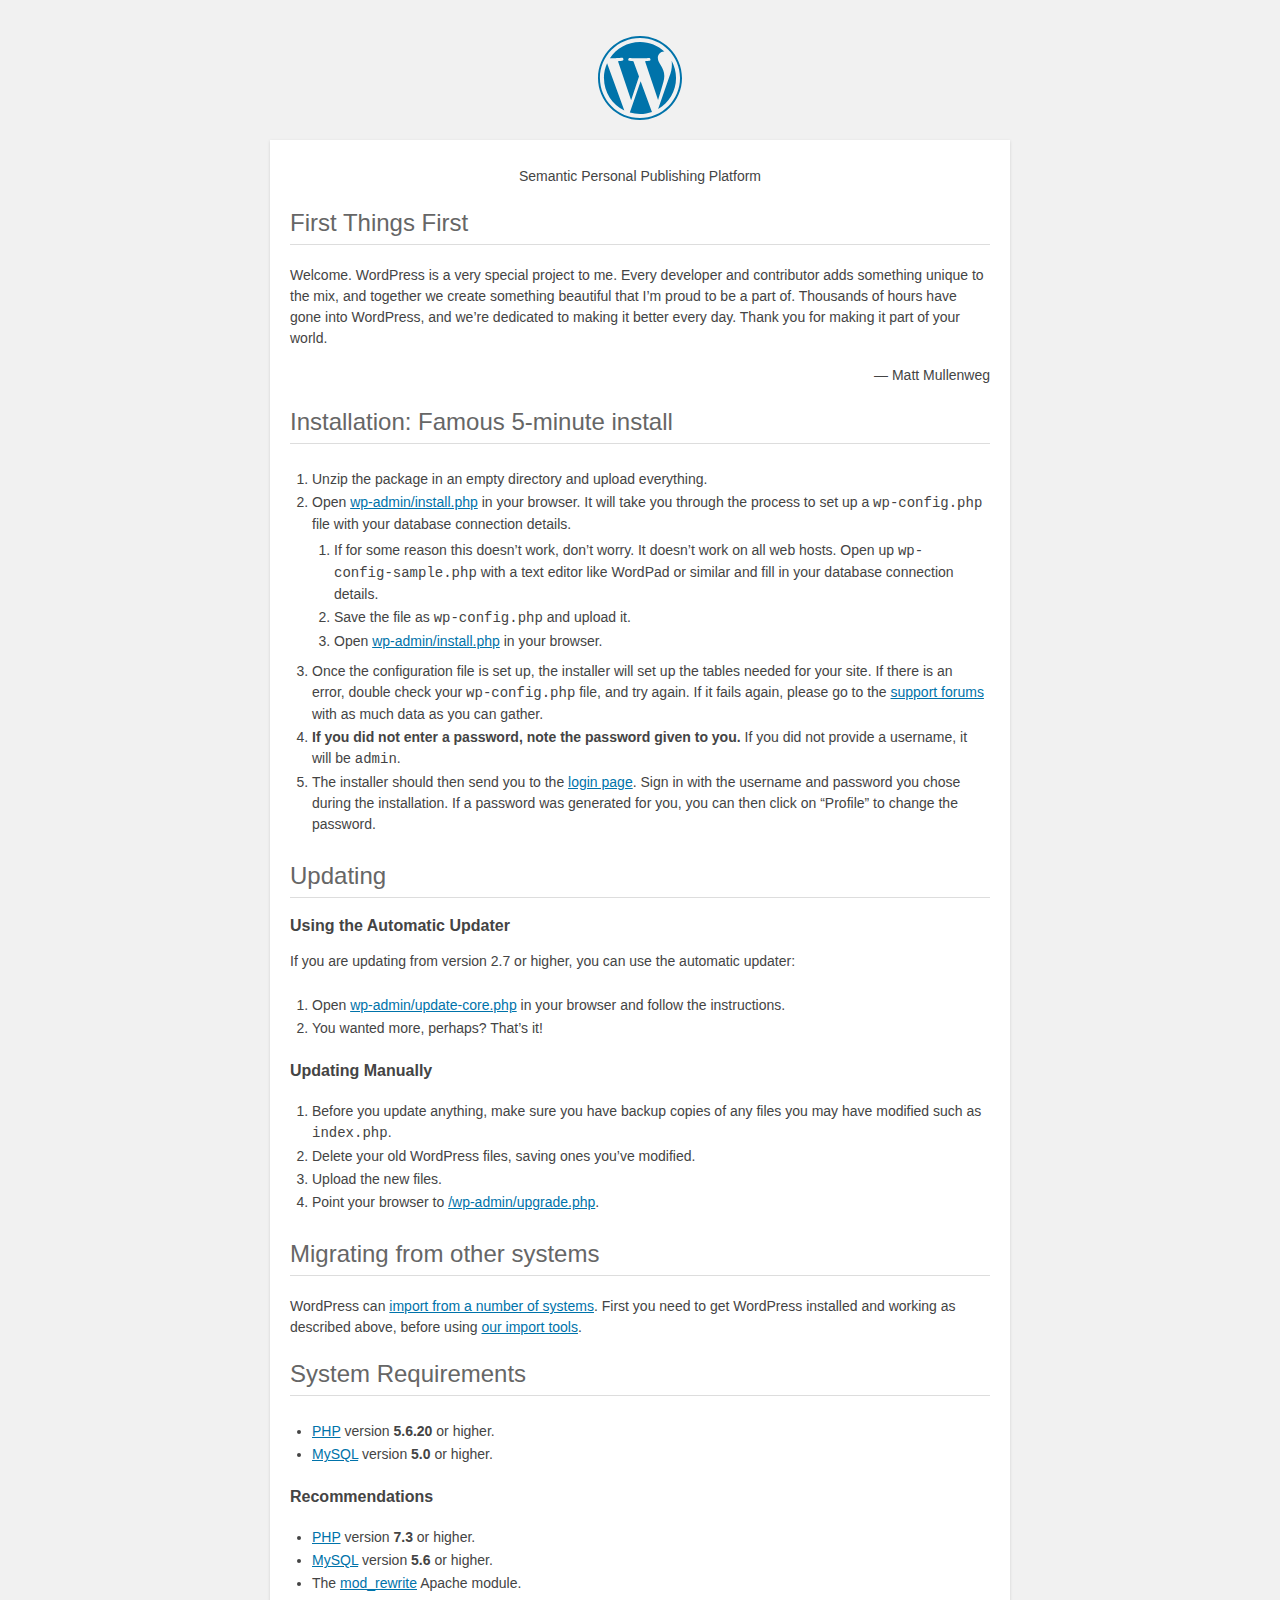
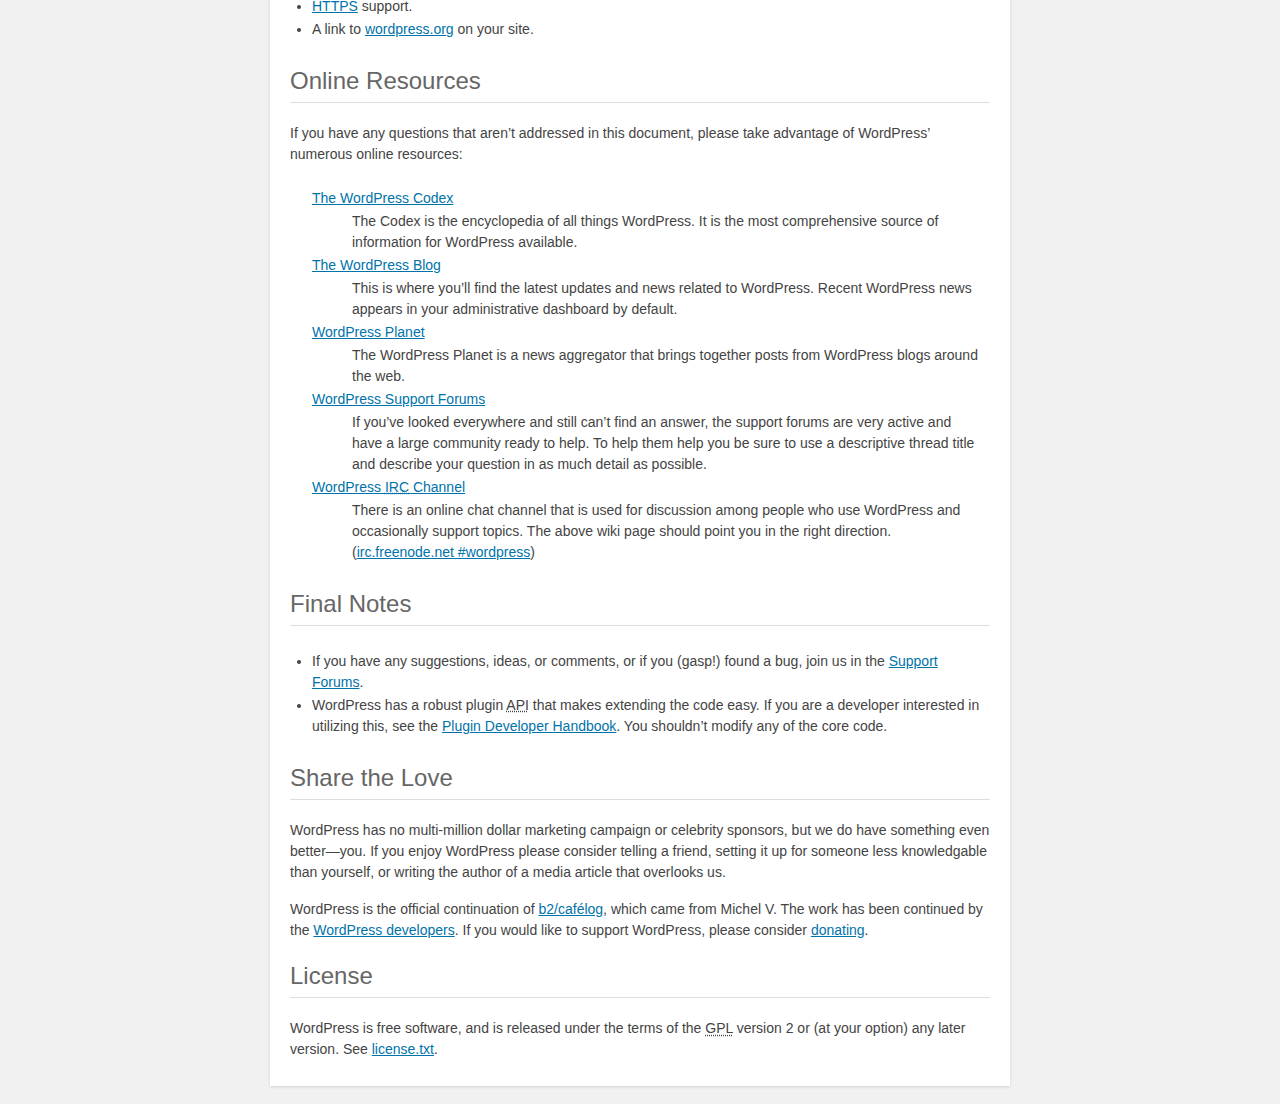
==== readme.html @ dfa1da66 "final fetch" ====
<!DOCTYPE html>
<html lang="en">
<head>
	<meta name="viewport" content="width=device-width" />
	<meta http-equiv="Content-Type" content="text/html; charset=utf-8" />
	<title>WordPress &#8250; ReadMe</title>
	<link rel="stylesheet" href="wp-admin/css/install.css?ver=20100228" type="text/css" />
</head>
<body>
<h1 id="logo">
	<a href="https://wordpress.org/"><img alt="WordPress" src="wp-admin/images/wordpress-logo.png" /></a>
</h1>
<p style="text-align: center">Semantic Personal Publishing Platform</p>

<h2>First Things First</h2>
<p>Welcome. WordPress is a very special project to me. Every developer and contributor adds something unique to the mix, and together we create something beautiful that I&#8217;m proud to be a part of. Thousands of hours have gone into WordPress, and we&#8217;re dedicated to making it better every day. Thank you for making it part of your world.</p>
<p style="text-align: right">&#8212; Matt Mullenweg</p>

<h2>Installation: Famous 5-minute install</h2>
<ol>
	<li>Unzip the package in an empty directory and upload everything.</li>
	<li>Open <span class="file"><a href="wp-admin/install.php">wp-admin/install.php</a></span> in your browser. It will take you through the process to set up a <code>wp-config.php</code> file with your database connection details.
		<ol>
			<li>If for some reason this doesn&#8217;t work, don&#8217;t worry. It doesn&#8217;t work on all web hosts. Open up <code>wp-config-sample.php</code> with a text editor like WordPad or similar and fill in your database connection details.</li>
			<li>Save the file as <code>wp-config.php</code> and upload it.</li>
			<li>Open <span class="file"><a href="wp-admin/install.php">wp-admin/install.php</a></span> in your browser.</li>
		</ol>
	</li>
	<li>Once the configuration file is set up, the installer will set up the tables needed for your site. If there is an error, double check your <code>wp-config.php</code> file, and try again. If it fails again, please go to the <a href="https://wordpress.org/support/forums/" title="WordPress support">support forums</a> with as much data as you can gather.</li>
	<li><strong>If you did not enter a password, note the password given to you.</strong> If you did not provide a username, it will be <code>admin</code>.</li>
	<li>The installer should then send you to the <a href="wp-login.php">login page</a>. Sign in with the username and password you chose during the installation. If a password was generated for you, you can then click on &#8220;Profile&#8221; to change the password.</li>
</ol>

<h2>Updating</h2>
<h3>Using the Automatic Updater</h3>
<p>If you are updating from version 2.7 or higher, you can use the automatic updater:</p>
<ol>
	<li>Open <span class="file"><a href="wp-admin/update-core.php">wp-admin/update-core.php</a></span> in your browser and follow the instructions.</li>
	<li>You wanted more, perhaps? That&#8217;s it!</li>
</ol>

<h3>Updating Manually</h3>
<ol>
	<li>Before you update anything, make sure you have backup copies of any files you may have modified such as <code>index.php</code>.</li>
	<li>Delete your old WordPress files, saving ones you&#8217;ve modified.</li>
	<li>Upload the new files.</li>
	<li>Point your browser to <span class="file"><a href="wp-admin/upgrade.php">/wp-admin/upgrade.php</a>.</span></li>
</ol>

<h2>Migrating from other systems</h2>
<p>WordPress can <a href="https://codex.wordpress.org/Importing_Content">import from a number of systems</a>. First you need to get WordPress installed and working as described above, before using <a href="wp-admin/import.php" title="Import to WordPress">our import tools</a>.</p>

<h2>System Requirements</h2>
<ul>
	<li><a href="https://secure.php.net/">PHP</a> version <strong>5.6.20</strong> or higher.</li>
	<li><a href="https://www.mysql.com/">MySQL</a> version <strong>5.0</strong> or higher.</li>
</ul>

<h3>Recommendations</h3>
<ul>
	<li><a href="https://secure.php.net/">PHP</a> version <strong>7.3</strong> or higher.</li>
	<li><a href="https://www.mysql.com/">MySQL</a> version <strong>5.6</strong> or higher.</li>
	<li>The <a href="https://httpd.apache.org/docs/2.2/mod/mod_rewrite.html">mod_rewrite</a> Apache module.</li>
	<li><a href="https://wordpress.org/news/2016/12/moving-toward-ssl/">HTTPS</a> support.</li>
	<li>A link to <a href="https://wordpress.org/">wordpress.org</a> on your site.</li>
</ul>

<h2>Online Resources</h2>
<p>If you have any questions that aren&#8217;t addressed in this document, please take advantage of WordPress&#8217; numerous online resources:</p>
<dl>
	<dt><a href="https://codex.wordpress.org/">The WordPress Codex</a></dt>
		<dd>The Codex is the encyclopedia of all things WordPress. It is the most comprehensive source of information for WordPress available.</dd>
	<dt><a href="https://wordpress.org/news/">The WordPress Blog</a></dt>
		<dd>This is where you&#8217;ll find the latest updates and news related to WordPress. Recent WordPress news appears in your administrative dashboard by default.</dd>
	<dt><a href="https://planet.wordpress.org/">WordPress Planet</a></dt>
		<dd>The WordPress Planet is a news aggregator that brings together posts from WordPress blogs around the web.</dd>
	<dt><a href="https://wordpress.org/support/forums/">WordPress Support Forums</a></dt>
		<dd>If you&#8217;ve looked everywhere and still can&#8217;t find an answer, the support forums are very active and have a large community ready to help. To help them help you be sure to use a descriptive thread title and describe your question in as much detail as possible.</dd>
	<dt><a href="https://codex.wordpress.org/IRC">WordPress <abbr title="Internet Relay Chat">IRC</abbr> Channel</a></dt>
		<dd>There is an online chat channel that is used for discussion among people who use WordPress and occasionally support topics. The above wiki page should point you in the right direction. (<a href="irc://irc.freenode.net/wordpress">irc.freenode.net #wordpress</a>)</dd>
</dl>

<h2>Final Notes</h2>
<ul>
	<li>If you have any suggestions, ideas, or comments, or if you (gasp!) found a bug, join us in the <a href="https://wordpress.org/support/forums/">Support Forums</a>.</li>
	<li>WordPress has a robust plugin <abbr title="application programming interface">API</abbr> that makes extending the code easy. If you are a developer interested in utilizing this, see the <a href="https://developer.wordpress.org/plugins/">Plugin Developer Handbook</a>. You shouldn&#8217;t modify any of the core code.</li>
</ul>

<h2>Share the Love</h2>
<p>WordPress has no multi-million dollar marketing campaign or celebrity sponsors, but we do have something even better&#8212;you. If you enjoy WordPress please consider telling a friend, setting it up for someone less knowledgable than yourself, or writing the author of a media article that overlooks us.</p>

<p>WordPress is the official continuation of <a href="http://cafelog.com/">b2/caf&#233;log</a>, which came from Michel V. The work has been continued by the <a href="https://wordpress.org/about/">WordPress developers</a>. If you would like to support WordPress, please consider <a href="https://wordpress.org/donate/" title="Donate to WordPress">donating</a>.</p>

<h2>License</h2>
<p>WordPress is free software, and is released under the terms of the <abbr title="GNU General Public License">GPL</abbr> version 2 or (at your option) any later version. See <a href="license.txt">license.txt</a>.</p>

</body>
</html>
---- wp-admin/css/install.css ----
html {
	background: #f1f1f1;
	margin: 0 20px;
}

body {
	background: #fff;
	color: #444;
	font-family: -apple-system, BlinkMacSystemFont, "Segoe UI", Roboto, Oxygen-Sans, Ubuntu, Cantarell, "Helvetica Neue", sans-serif;
	margin: 140px auto 25px;
	padding: 20px 20px 10px 20px;
	max-width: 700px;
	-webkit-font-smoothing: subpixel-antialiased;
	box-shadow: 0 1px 3px rgba(0, 0, 0, 0.13);
}

a {
	color: #0073aa;
}

a:hover,
a:active {
	color: #00a0d2;
}

a:focus {
	color: #124964;
	box-shadow:
		0 0 0 1px #5b9dd9,
		0 0 2px 1px rgba(30, 140, 190, 0.8);
}

.ie8 a:focus {
	outline: #5b9dd9 solid 1px;
}

h1, h2 {
	border-bottom: 1px solid #ddd;
	clear: both;
	color: #666;
	font-size: 24px;
	padding: 0;
	padding-bottom: 7px;
	font-weight: 400;
}

h3 {
	font-size: 16px;
}

p, li, dd, dt {
	padding-bottom: 2px;
	font-size: 14px;
	line-height: 1.5;
}

code, .code {
	font-family: Consolas, Monaco, monospace;
}

ul, ol, dl {
	padding: 5px 5px 5px 22px;
}

a img {
	border: 0
}
abbr {
	border: 0;
	font-variant: normal;
}

fieldset {
	border: 0;
	padding: 0;
	margin: 0;
}

label {
	cursor: pointer;
}

#logo {
	margin: 6px 0 14px 0;
	padding: 0 0 7px 0;
	border-bottom: none;
	text-align: center
}
#logo a {
	background-image: url(../images/w-logo-blue.png?ver=20131202);
	background-image: none, url(../images/wordpress-logo.svg?ver=20131107);
	background-size: 84px;
	background-position: center top;
	background-repeat: no-repeat;
	color: #444; /* same as login.css */
	height: 84px;
	font-size: 20px;
	font-weight: 400;
	line-height: 1.3em;
	margin: -130px auto 25px;
	padding: 0;
	text-decoration: none;
	width: 84px;
	text-indent: -9999px;
	outline: none;
	overflow: hidden;
	display: block;
}

.step {
	margin: 20px 0 15px;
}
.step, th {
	text-align: left;
	padding: 0;
}
.language-chooser.wp-core-ui .step .button.button-large {
	height: 36px;
	font-size: 14px;
	line-height: 33px;
	vertical-align: middle;
}
textarea {
	border: 1px solid #ddd;
	font-family: -apple-system, BlinkMacSystemFont, "Segoe UI", Roboto, Oxygen-Sans, Ubuntu, Cantarell, "Helvetica Neue", sans-serif;
	width: 100%;
	box-sizing: border-box;
}

.form-table {
	border-collapse: collapse;
	margin-top: 1em;
	width: 100%;
}

.form-table td {
	margin-bottom: 9px;
	padding: 10px 20px 10px 0;
	font-size: 14px;
	vertical-align: top
}

.form-table th {
	font-size: 14px;
	text-align: left;
	padding: 10px 20px 10px 0;
	width: 140px;
	vertical-align: top;
}

.form-table code {
	line-height: 18px;
	font-size: 14px;
}

.form-table p {
	margin: 4px 0 0 0;
	font-size: 11px;
}

.form-table input {
	line-height: 20px;
	font-size: 15px;
	padding: 3px 5px;
	border: 1px solid #ddd;
	box-shadow: inset 0 1px 2px rgba(0, 0, 0, 0.07);
}

input,
submit {
	font-family: -apple-system, BlinkMacSystemFont, "Segoe UI", Roboto, Oxygen-Sans, Ubuntu, Cantarell, "Helvetica Neue", sans-serif;
}

.form-table input[type=text],
.form-table input[type=email],
.form-table input[type=url],
.form-table input[type=password],
#pass-strength-result {
	width: 218px;
}

.form-table th p {
	font-weight: 400;
}

.form-table.install-success th,
.form-table.install-success td {
	vertical-align: middle;
	padding: 16px 20px 16px 0;
}

.form-table.install-success td p {
	margin: 0;
	font-size: 14px;
}

.form-table.install-success td code {
	margin: 0;
	font-size: 18px;
}

#error-page {
	margin-top: 50px;
}

#error-page p {
	font-size: 14px;
	line-height: 18px;
	margin: 25px 0 20px;
}

#error-page code, .code {
	font-family: Consolas, Monaco, monospace;
}

.message {
	border-left: 4px solid #dc3232;
	padding: .7em .6em;
	background-color: #fbeaea;
}

/* rtl:ignore */
#dbname,
#uname,
#pwd,
#dbhost,
#prefix,
#user_login,
#admin_email,
#pass1,
#pass2 {
	direction: ltr;
}


/* localization */
body.rtl,
.rtl textarea,
.rtl input,
.rtl submit {
	font-family: Tahoma, sans-serif;
}

:lang(he-il) body.rtl,
:lang(he-il) .rtl textarea,
:lang(he-il) .rtl input,
:lang(he-il) .rtl submit {
	font-family: Arial, sans-serif;
}

@media only screen and (max-width: 799px) {
	body {
		margin-top: 115px;
	}
	#logo a {
		margin: -125px auto 30px;
	}
}

@media screen and (max-width: 782px) {

	.form-table {
		margin-top: 0;
	}

	.form-table th,
	.form-table td {
		display: block;
		width: auto;
		vertical-align: middle;
	}

	.form-table th {
		padding: 20px 0 0;
	}

	.form-table td {
		padding: 5px 0;
		border: 0;
		margin: 0;
	}

	textarea,
	input {
		font-size: 16px;
	}

	.form-table td input[type="text"],
	.form-table td input[type="email"],
	.form-table td input[type="url"],
	.form-table td input[type="password"],
	.form-table td select,
	.form-table td textarea,
	.form-table span.description {
		width: 100%;
		font-size: 16px;
		line-height: 1.5;
		padding: 7px 10px;
		display: block;
		max-width: none;
		box-sizing: border-box;
	}

}

body.language-chooser {
	max-width: 300px;
}

.language-chooser select {
	padding: 8px;
	width: 100%;
	display: block;
	border: 1px solid #ddd;
	background-color: #fff;
	color: #32373c;
	font-size: 16px;
	font-family: Arial, sans-serif;
	font-weight: 400;
}

.language-chooser p {
	text-align: right;
}

.screen-reader-input,
.screen-reader-text {
	border: 0;
	clip: rect(1px, 1px, 1px, 1px);
	-webkit-clip-path: inset(50%);
	clip-path: inset(50%);
	height: 1px;
	margin: -1px;
	overflow: hidden;
	padding: 0;
	position: absolute;
	width: 1px;
	word-wrap: normal !important;
}

.spinner {
	background: url(../images/spinner.gif) no-repeat;
	background-size: 20px 20px;
	visibility: hidden;
	opacity: 0.7;
	filter: alpha(opacity=70);
	width: 20px;
	height: 20px;
	margin: 2px 5px 0;
}

.step .spinner {
	display: inline-block;
	vertical-align: middle;
	margin-right: 15px;
}

.button.hide-if-no-js,
.hide-if-no-js {
	display: none;
}

/**
 * HiDPI Displays
 */
@media print,
  (-webkit-min-device-pixel-ratio: 1.25),
  (min-resolution: 120dpi) {

	.spinner {
		background-image: url(../images/spinner-2x.gif);
	}

}
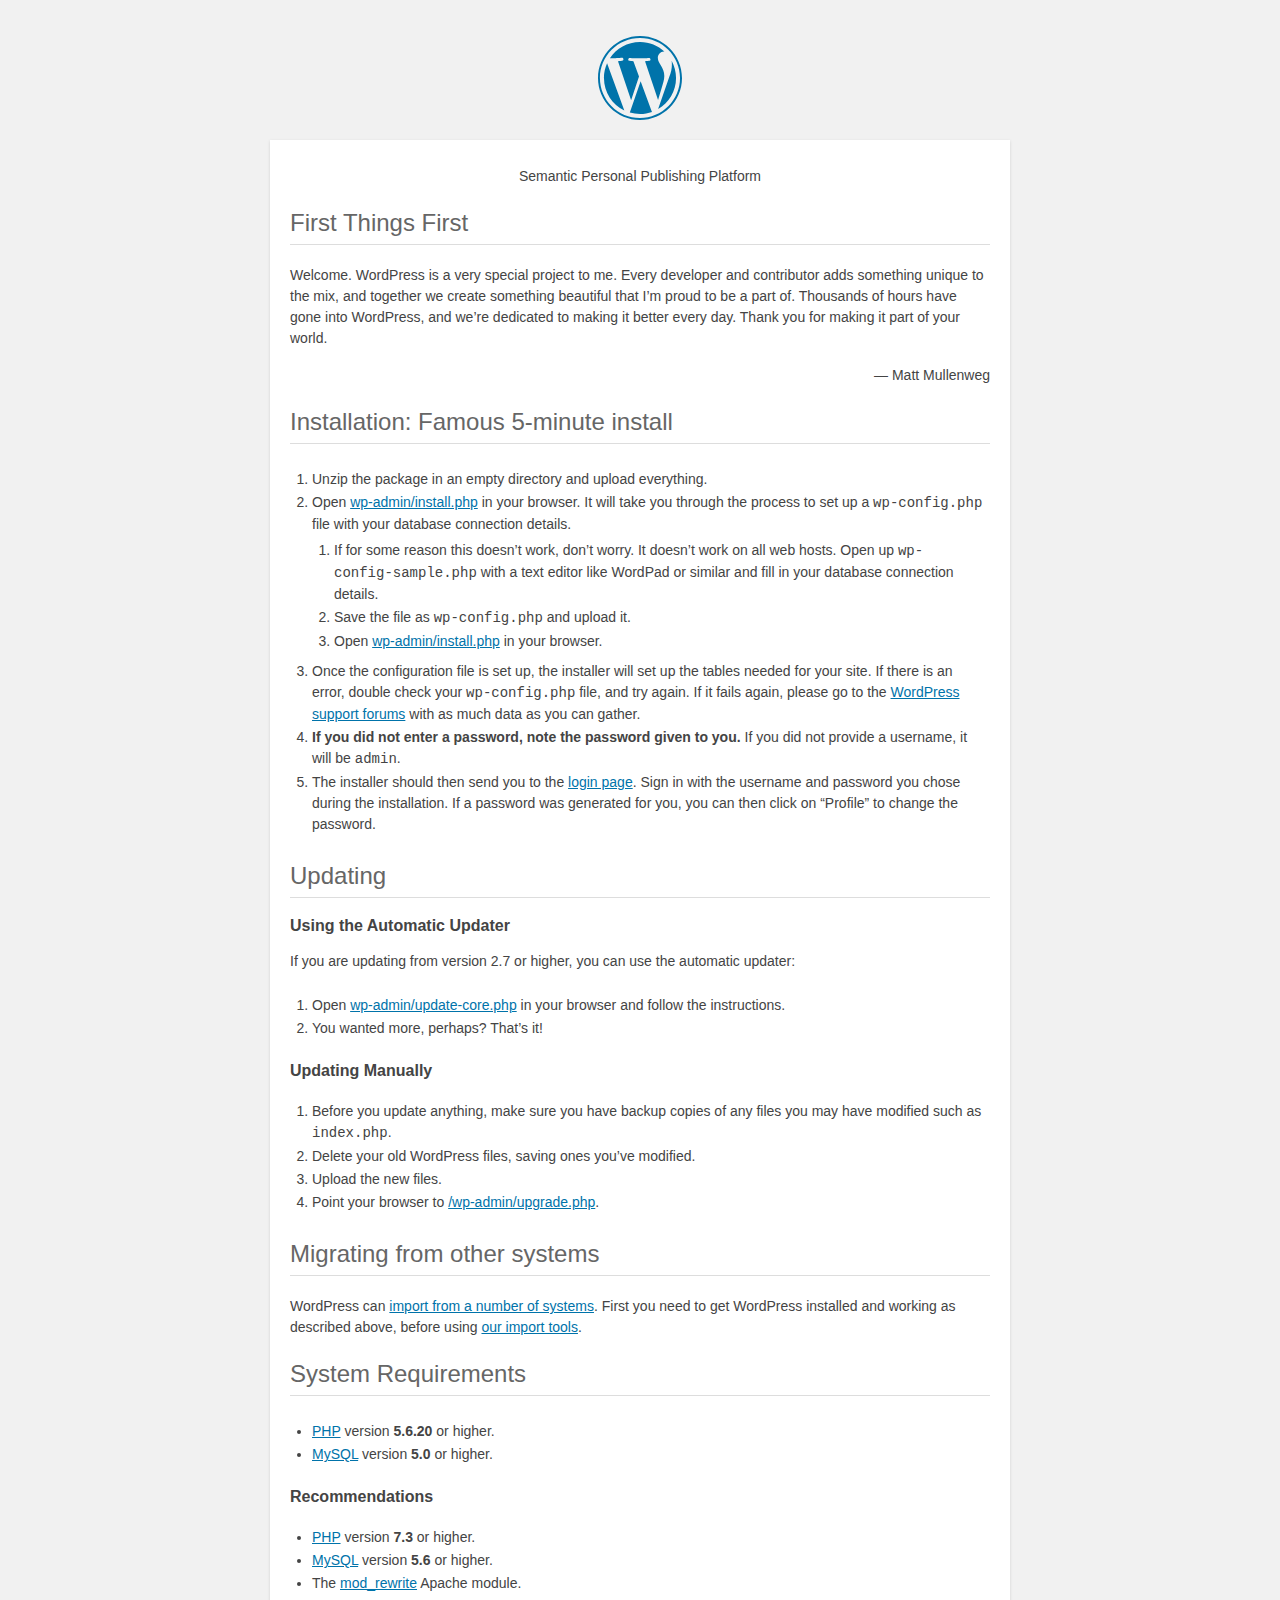
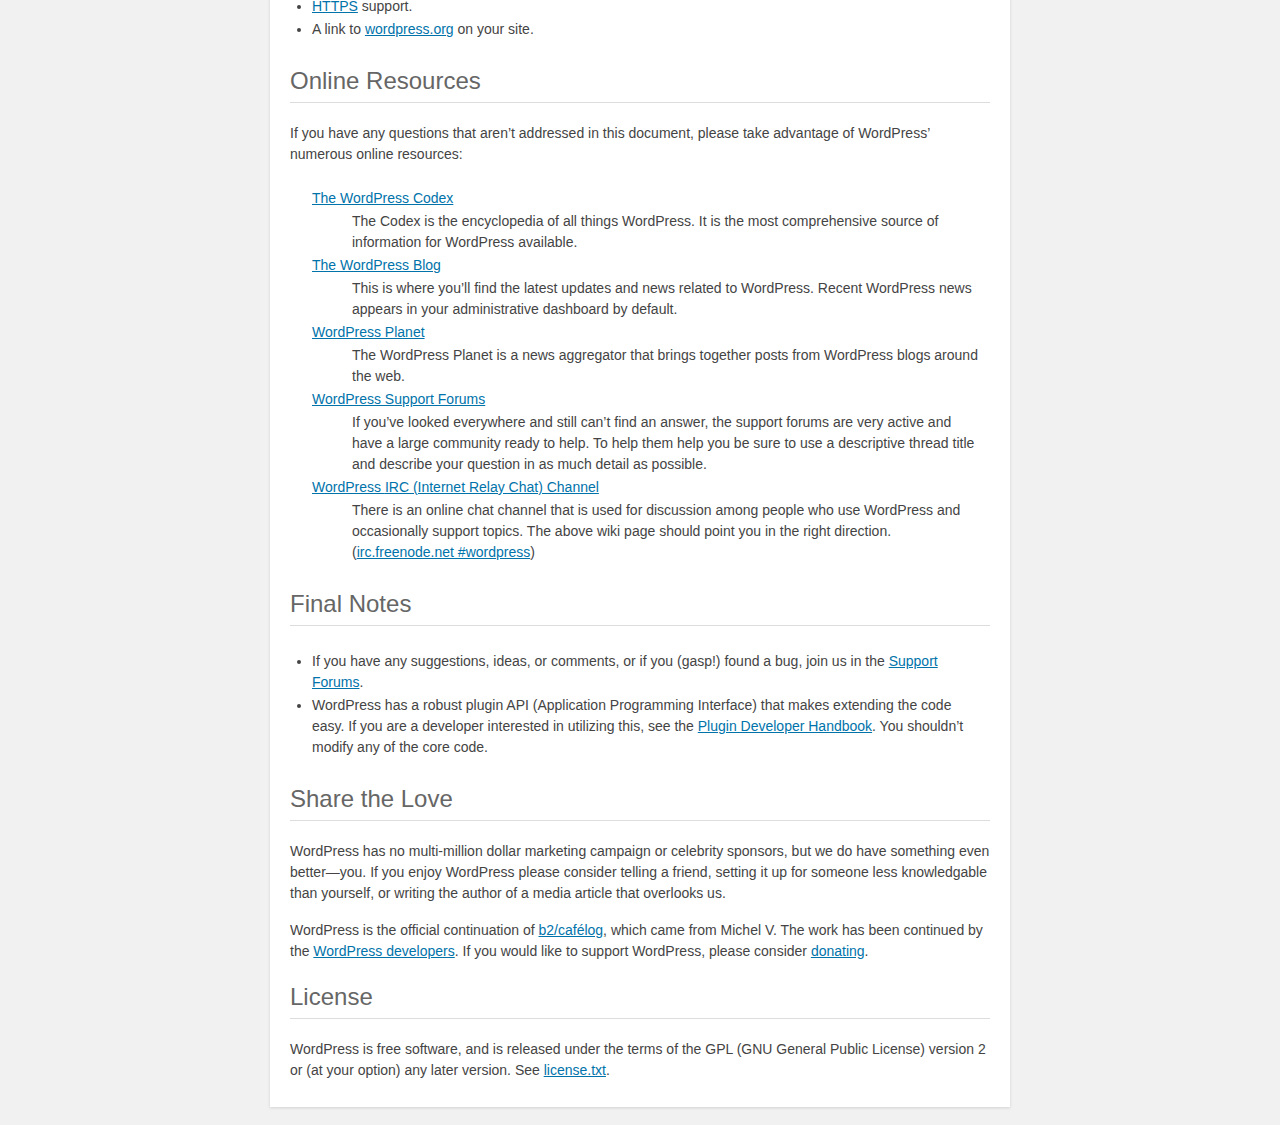
==== commit f0d97e3d: "perfect" ====
--- a/readme.html
+++ b/readme.html
@@ -26,7 +26,7 @@
 			<li>Open <span class="file"><a href="wp-admin/install.php">wp-admin/install.php</a></span> in your browser.</li>
 		</ol>
 	</li>
-	<li>Once the configuration file is set up, the installer will set up the tables needed for your site. If there is an error, double check your <code>wp-config.php</code> file, and try again. If it fails again, please go to the <a href="https://wordpress.org/support/forums/" title="WordPress support">support forums</a> with as much data as you can gather.</li>
+	<li>Once the configuration file is set up, the installer will set up the tables needed for your site. If there is an error, double check your <code>wp-config.php</code> file, and try again. If it fails again, please go to the <a href="https://wordpress.org/support/forums/">WordPress support forums</a> with as much data as you can gather.</li>
 	<li><strong>If you did not enter a password, note the password given to you.</strong> If you did not provide a username, it will be <code>admin</code>.</li>
 	<li>The installer should then send you to the <a href="wp-login.php">login page</a>. Sign in with the username and password you chose during the installation. If a password was generated for you, you can then click on &#8220;Profile&#8221; to change the password.</li>
 </ol>
@@ -48,7 +48,7 @@
 </ol>
 
 <h2>Migrating from other systems</h2>
-<p>WordPress can <a href="https://codex.wordpress.org/Importing_Content">import from a number of systems</a>. First you need to get WordPress installed and working as described above, before using <a href="wp-admin/import.php" title="Import to WordPress">our import tools</a>.</p>
+<p>WordPress can <a href="https://wordpress.org/support/article/importing-content/">import from a number of systems</a>. First you need to get WordPress installed and working as described above, before using <a href="wp-admin/import.php">our import tools</a>.</p>
 
 <h2>System Requirements</h2>
 <ul>
@@ -76,23 +76,23 @@
 		<dd>The WordPress Planet is a news aggregator that brings together posts from WordPress blogs around the web.</dd>
 	<dt><a href="https://wordpress.org/support/forums/">WordPress Support Forums</a></dt>
 		<dd>If you&#8217;ve looked everywhere and still can&#8217;t find an answer, the support forums are very active and have a large community ready to help. To help them help you be sure to use a descriptive thread title and describe your question in as much detail as possible.</dd>
-	<dt><a href="https://codex.wordpress.org/IRC">WordPress <abbr title="Internet Relay Chat">IRC</abbr> Channel</a></dt>
+	<dt><a href="https://codex.wordpress.org/IRC">WordPress <abbr>IRC</abbr> (Internet Relay Chat) Channel</a></dt>
 		<dd>There is an online chat channel that is used for discussion among people who use WordPress and occasionally support topics. The above wiki page should point you in the right direction. (<a href="irc://irc.freenode.net/wordpress">irc.freenode.net #wordpress</a>)</dd>
 </dl>
 
 <h2>Final Notes</h2>
 <ul>
 	<li>If you have any suggestions, ideas, or comments, or if you (gasp!) found a bug, join us in the <a href="https://wordpress.org/support/forums/">Support Forums</a>.</li>
-	<li>WordPress has a robust plugin <abbr title="application programming interface">API</abbr> that makes extending the code easy. If you are a developer interested in utilizing this, see the <a href="https://developer.wordpress.org/plugins/">Plugin Developer Handbook</a>. You shouldn&#8217;t modify any of the core code.</li>
+	<li>WordPress has a robust plugin <abbr>API</abbr> (Application Programming Interface) that makes extending the code easy. If you are a developer interested in utilizing this, see the <a href="https://developer.wordpress.org/plugins/">Plugin Developer Handbook</a>. You shouldn&#8217;t modify any of the core code.</li>
 </ul>
 
 <h2>Share the Love</h2>
 <p>WordPress has no multi-million dollar marketing campaign or celebrity sponsors, but we do have something even better&#8212;you. If you enjoy WordPress please consider telling a friend, setting it up for someone less knowledgable than yourself, or writing the author of a media article that overlooks us.</p>
 
-<p>WordPress is the official continuation of <a href="http://cafelog.com/">b2/caf&#233;log</a>, which came from Michel V. The work has been continued by the <a href="https://wordpress.org/about/">WordPress developers</a>. If you would like to support WordPress, please consider <a href="https://wordpress.org/donate/" title="Donate to WordPress">donating</a>.</p>
+<p>WordPress is the official continuation of <a href="http://cafelog.com/">b2/caf&#233;log</a>, which came from Michel V. The work has been continued by the <a href="https://wordpress.org/about/">WordPress developers</a>. If you would like to support WordPress, please consider <a href="https://wordpress.org/donate/">donating</a>.</p>
 
 <h2>License</h2>
-<p>WordPress is free software, and is released under the terms of the <abbr title="GNU General Public License">GPL</abbr> version 2 or (at your option) any later version. See <a href="license.txt">license.txt</a>.</p>
+<p>WordPress is free software, and is released under the terms of the <abbr>GPL</abbr> (GNU General Public License) version 2 or (at your option) any later version. See <a href="license.txt">license.txt</a>.</p>
 
 </body>
 </html>
--- a/wp-admin/css/install.css
+++ b/wp-admin/css/install.css
@@ -96,7 +96,7 @@
 	height: 84px;
 	font-size: 20px;
 	font-weight: 400;
-	line-height: 1.3em;
+	line-height: 1.3;
 	margin: -130px auto 25px;
 	padding: 0;
 	text-decoration: none;
@@ -117,7 +117,7 @@
 .language-chooser.wp-core-ui .step .button.button-large {
 	height: 36px;
 	font-size: 14px;
-	line-height: 33px;
+	line-height: 2.35714285;
 	vertical-align: middle;
 }
 textarea {
@@ -149,7 +149,7 @@
 }
 
 .form-table code {
-	line-height: 18px;
+	line-height: 1.28571428;
 	font-size: 14px;
 }
 
@@ -159,7 +159,7 @@
 }
 
 .form-table input {
-	line-height: 20px;
+	line-height: 1.33333333;
 	font-size: 15px;
 	padding: 3px 5px;
 	border: 1px solid #ddd;
@@ -205,7 +205,7 @@
 
 #error-page p {
 	font-size: 14px;
-	line-height: 18px;
+	line-height: 1.28571428;
 	margin: 25px 0 20px;
 }
 
@@ -301,6 +301,17 @@
 		box-sizing: border-box;
 	}
 
+	.wp-pwd #pass1 {
+		padding-right: 50px;
+	}
+
+	.wp-pwd .button.wp-hide-pw {
+		right: 0;
+	}
+
+	#pass-strength-result {
+		width: 100%;
+	}
 }
 
 body.language-chooser {
